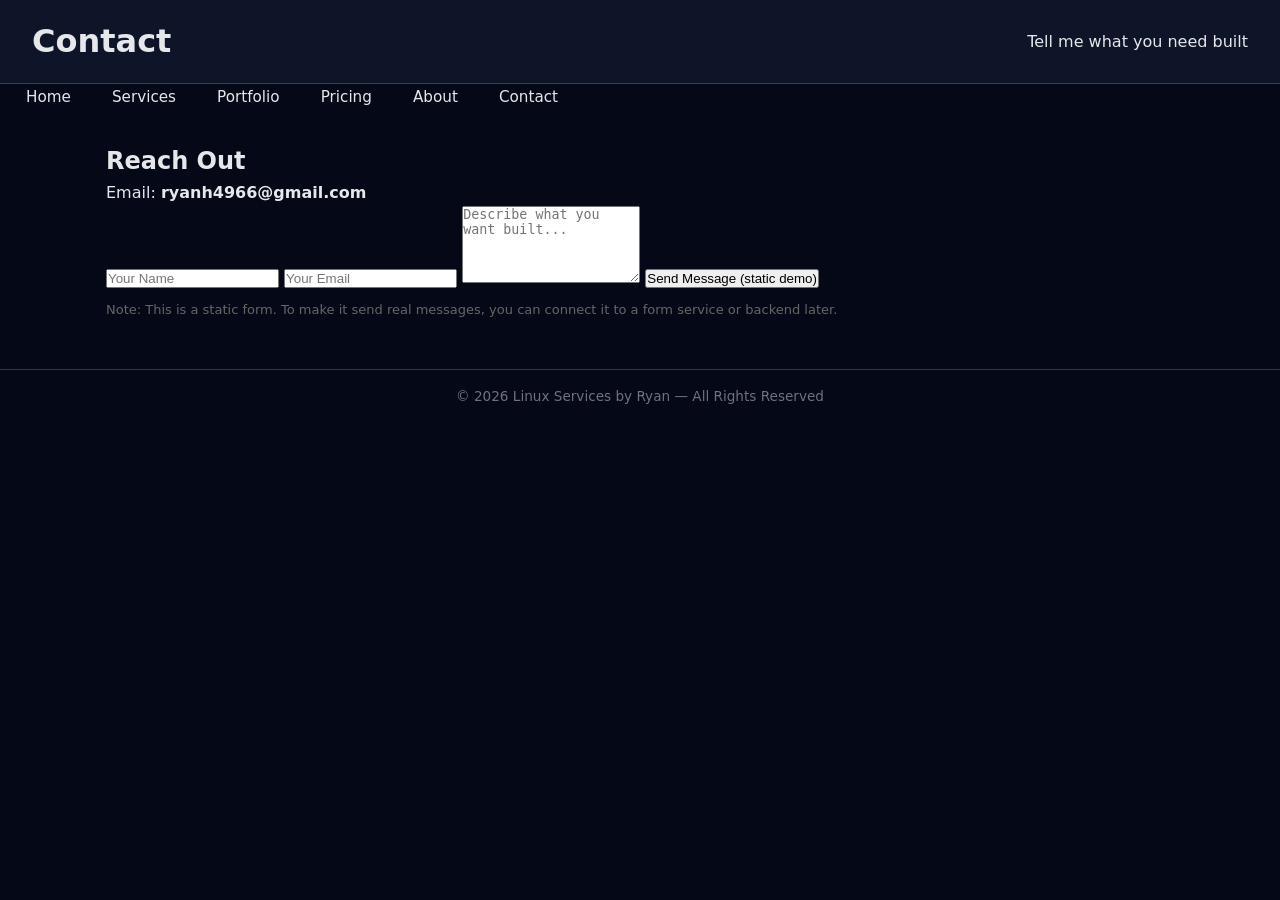
==== contact.html @ c3473b33 "Add files via upload" ====
<!DOCTYPE html>
<html>
<head>
    <meta charset="UTF-8">
    <title>Contact – Linux Services by Ryan</title>
    <link rel="stylesheet" href="style.css">
</head>
<body>

<header>
    <h1>Contact</h1>
    <p>Tell me what you need built</p>
</header>

<nav>
    <a href="index.html">Home</a>
    <a href="services.html">Services</a>
    <a href="portfolio.html">Portfolio</a>
    <a href="pricing.html">Pricing</a>
    <a href="about.html">About</a>
    <a href="contact.html">Contact</a>
</nav>

<main>
    <h2>Reach Out</h2>
    <p>Email: <strong>ryanh4966@gmail.com</strong></p>

    <form>
        <input type="text" placeholder="Your Name">
        <input type="email" placeholder="Your Email">
        <textarea rows="5" placeholder="Describe what you want built..."></textarea>
        <button type="submit">Send Message (static demo)</button>
    </form>

    <p style="margin-top:10px;font-size:13px;color:#666;">
        Note: This is a static form. To make it send real messages, you can connect it to a form service or backend later.
    </p>
</main>

<footer>
    © 2026 Linux Services by Ryan — All Rights Reserved
</footer>

</body>
</html>
---- style.css ----
* {
    box-sizing: border-box;
    margin: 0;
    padding: 0;
}

body {
    font-family: system-ui, -apple-system, BlinkMacSystemFont, "Segoe UI", sans-serif;
    background: #050816;
    color: #e5e7eb;
    line-height: 1.6;
}

a {
    color: inherit;
    text-decoration: none;
}

header {
    display: flex;
    justify-content: space-between;
    align-items: center;
    padding: 16px 32px;
    background: rgba(15, 23, 42, 0.95);
    border-bottom: 1px solid rgba(148, 163, 184, 0.3);
    position: sticky;
    top: 0;
    z-index: 10;
}

.logo {
    font-weight: 700;
    letter-spacing: 0.04em;
    font-size: 1rem;
    text-transform: uppercase;
    color: #a5b4fc;
}

nav a {
    margin-left: 16px;
    font-size: 0.95rem;
    padding: 6px 10px;
    border-radius: 999px;
    transition: background 0.2s, color 0.2s;
}

nav a:hover {
    background: rgba(129, 140, 248, 0.15);
}

nav a.active {
    background: #4f46e5;
    color: #e5e7eb;
}

main {
    max-width: 1100px;
    margin: 32px auto 48px;
    padding: 0 16px;
}

.hero {
    padding: 48px 0 40px;
}

.hero h1 {
    font-size: 2.4rem;
    margin-bottom: 12px;
    color: #e5e7eb;
}

.hero p {
    max-width: 560px;
    color: #9ca3af;
    margin-bottom: 24px;
}

.btn {
    display: inline-block;
    padding: 10px 18px;
    border-radius: 999px;
    font-size: 0.95rem;
    border: 1px solid transparent;
    cursor: pointer;
    transition: background 0.2s, color 0.2s, border-color 0.2s;
}

.btn.primary {
    background: #4f46e5;
    color: #e5e7eb;
    border-color: #4f46e5;
    margin-right: 8px;
}

.btn.primary:hover {
    background: #6366f1;
    border-color: #6366f1;
}

.btn.ghost {
    background: transparent;
    color: #e5e7eb;
    border-color: rgba(148, 163, 184, 0.6);
}

.btn.ghost:hover {
    background: rgba(148, 163, 184, 0.15);
}

.grid {
    display: grid;
    gap: 20px;
    margin-top: 32px;
}

.grid.two {
    grid-template-columns: repeat(auto-fit, minmax(260px, 1fr));
}

.grid.three {
    grid-template-columns: repeat(auto-fit, minmax(220px, 1fr));
}

.card {
    background: rgba(15, 23, 42, 0.9);
    border-radius: 16px;
    padding: 18px 18px 20px;
    border: 1px solid rgba(148, 163, 184, 0.35);
}

.card h2 {
    font-size: 1.1rem;
    margin-bottom: 8px;
    color: #e5e7eb;
}

.card p {
    font-size: 0.95rem;
    color: #9ca3af;
}

.page-header {
    margin-bottom: 24px;
}

.page-header h1 {
    font-size: 1.8rem;
    margin-bottom: 8px;
}

.page-header p {
    color: #9ca3af;
    max-width: 600px;
}

.single-column {
    max-width: 700px;
}

.single-column p {
    margin-bottom: 12px;
    color: #d1d5db;
}

.single-column ul {
    margin-left: 18px;
    margin-top: 4px;
}

.single-column li {
    margin-bottom: 6px;
    color: #9ca3af;
}

.pricing-grid .card {
    text-align: left;
}

.pricing-grid .card.featured {
    border-color: #4f46e5;
    box-shadow: 0 0 0 1px rgba(79, 70, 229, 0.4);
}

.price {
    font-size: 1.3rem;
    margin: 6px 0 10px;
    color: #a5b4fc;
}

.pricing-grid ul {
    list-style: none;
}

.pricing-grid li::before {
    content: "• ";
    color: #4f46e5;
}

.contact-form {
    display: grid;
    gap: 14px;
    max-width: 520px;
}

.contact-form label {
    display: grid;
    gap: 6px;
    font-size: 0.9rem;
    color: #e5e7eb;
}

.contact-form input,
.contact-form textarea {
    padding: 8px 10px;
    border-radius: 10px;
    border: 1px solid rgba(148, 163, 184, 0.6);
    background: rgba(15, 23, 42, 0.8);
    color: #e5e7eb;
    font: inherit;
}

.contact-form input::placeholder,
.contact-form textarea::placeholder {
    color: #6b7280;
}

.contact-form button {
    margin-top: 6px;
}

.note {
    margin-top: 10px;
    font-size: 0.85rem;
    color: #9ca3af;
}

footer {
    text-align: center;
    padding: 16px;
    border-top: 1px solid rgba(148, 163, 184, 0.3);
    color: #6b7280;
    font-size: 0.85rem;
    margin-top: 32px;
}
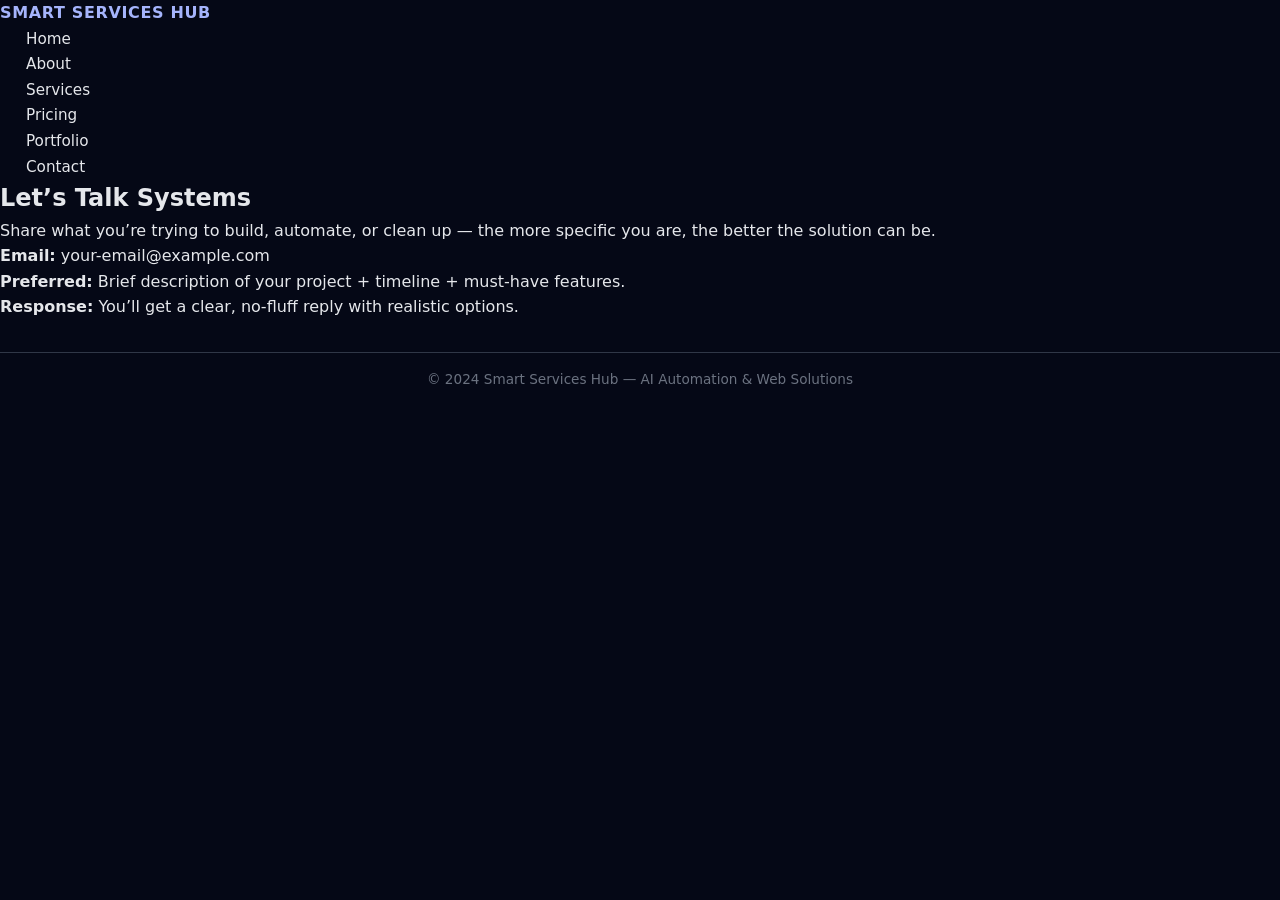
==== commit a1af3dc4: "Revise contact page layout and content" ====
--- a/contact.html
+++ b/contact.html
@@ -1,44 +1,44 @@
 <!DOCTYPE html>
-<html>
+<html lang="en">
 <head>
     <meta charset="UTF-8">
-    <title>Contact – Linux Services by Ryan</title>
+    <meta name="viewport" content="width=device-width, initial-scale=1.0">
+    <title>Contact | Smart Services Hub</title>
     <link rel="stylesheet" href="style.css">
 </head>
 <body>
 
-<header>
-    <h1>Contact</h1>
-    <p>Tell me what you need built</p>
-</header>
-
-<nav>
-    <a href="index.html">Home</a>
-    <a href="services.html">Services</a>
-    <a href="portfolio.html">Portfolio</a>
-    <a href="pricing.html">Pricing</a>
-    <a href="about.html">About</a>
-    <a href="contact.html">Contact</a>
+<nav class="top-nav">
+    <div class="logo">Smart Services Hub</div>
+    <ul>
+        <li><a href="index.html">Home</a></li>
+        <li><a href="about.html">About</a></li>
+        <li><a href="services.html">Services</a></li>
+        <li><a href="pricing.html">Pricing</a></li>
+        <li><a href="portfolio.html">Portfolio</a></li>
+        <li><a href="contact.html">Contact</a></li>
+    </ul>
 </nav>
 
-<main>
-    <h2>Reach Out</h2>
-    <p>Email: <strong>ryanh4966@gmail.com</strong></p>
+<div class="page">
+    <section class="section">
+        <h2>Let’s Talk Systems</h2>
+        <p>Share what you’re trying to build, automate, or clean up — the more specific you are, the better the solution can be.</p>
+    </section>
 
-    <form>
-        <input type="text" placeholder="Your Name">
-        <input type="email" placeholder="Your Email">
-        <textarea rows="5" placeholder="Describe what you want built..."></textarea>
-        <button type="submit">Send Message (static demo)</button>
-    </form>
+    <section class="section">
+        <div class="contact-box">
+            <div class="contact-info">
+                <p><strong>Email:</strong> your-email@example.com</p>
+                <p><strong>Preferred:</strong> Brief description of your project + timeline + must‑have features.</p>
+                <p><strong>Response:</strong> You’ll get a clear, no‑fluff reply with realistic options.</p>
+            </div>
+        </div>
+    </section>
+</div>
 
-    <p style="margin-top:10px;font-size:13px;color:#666;">
-        Note: This is a static form. To make it send real messages, you can connect it to a form service or backend later.
-    </p>
-</main>
-
-<footer>
-    © 2026 Linux Services by Ryan — All Rights Reserved
+<footer class="footer">
+    <p>© 2024 Smart Services Hub — AI Automation & Web Solutions</p>
 </footer>
 
 </body>
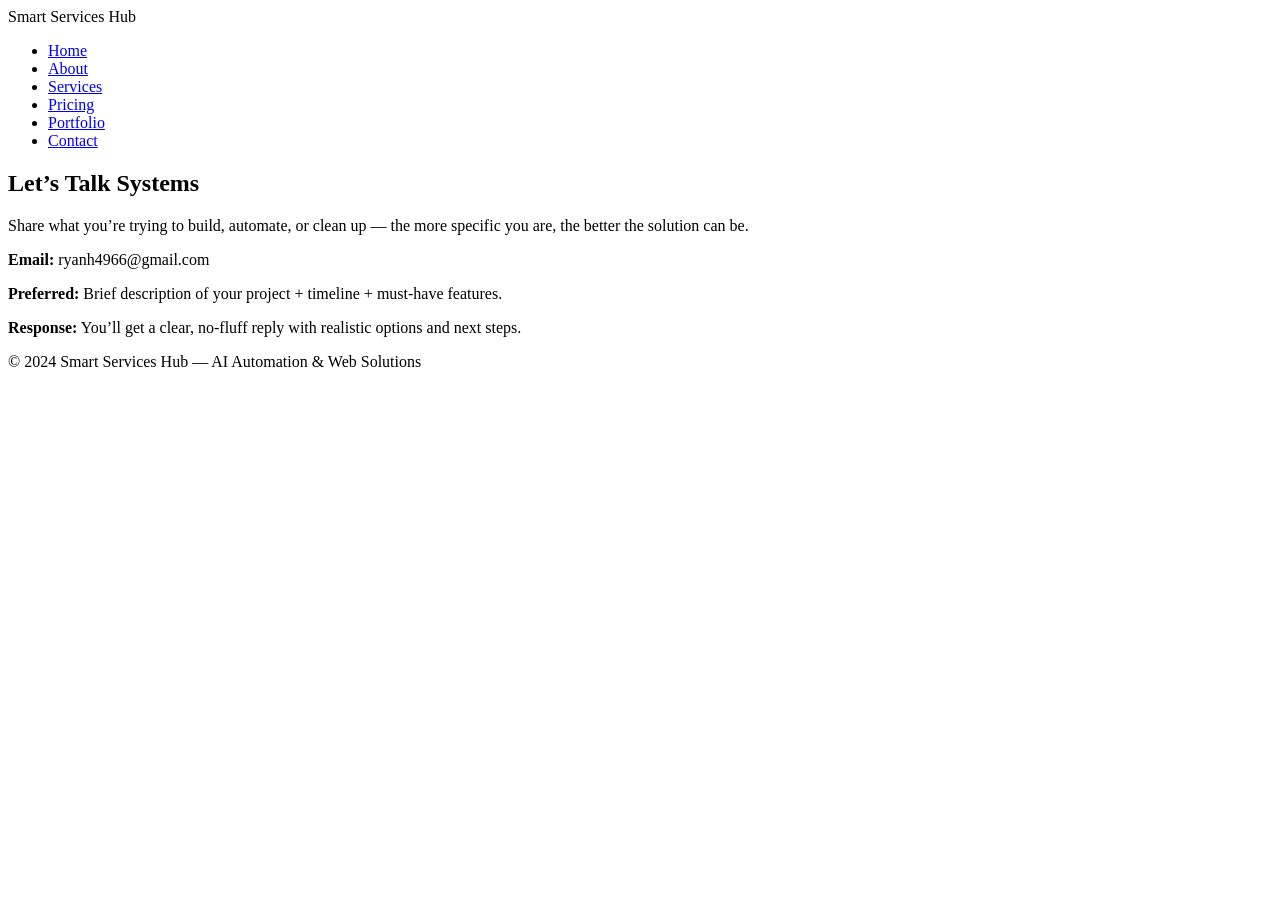
==== commit 3fd720e8: "Revise contact details and improve response clarity Updated contact information and enhanced respons" ====
--- a/contact.html
+++ b/contact.html
@@ -4,6 +4,19 @@
     <meta charset="UTF-8">
     <meta name="viewport" content="width=device-width, initial-scale=1.0">
     <title>Contact | Smart Services Hub</title>
+
+    <!-- SEO -->
+    <meta name="description" content="Contact Smart Services Hub for automation systems, AI tools, and modern web solutions. Get a clear, no-fluff response.">
+
+    <!-- Open Graph -->
+    <meta property="og:title" content="Contact | Smart Services Hub">
+    <meta property="og:description" content="Reach out to Smart Services Hub for automation, AI tools, and modern web builds.">
+    <meta property="og:type" content="website">
+    <meta property="og:url" content="https://ryanh4966-droid.github.io/apexsmartmoneyapp/contact.html">
+
+    <!-- Favicon -->
+    <link rel="icon" href="data:image/svg+xml,<svg xmlns='http://www.w3.org/2000/svg' viewBox='0 0 100 100'><text y='.9em' font-size='90'>⚙️</text></svg>'>
+
     <link rel="stylesheet" href="style.css">
 </head>
 <body>
@@ -21,6 +34,7 @@
 </nav>
 
 <div class="page">
+
     <section class="section">
         <h2>Let’s Talk Systems</h2>
         <p>Share what you’re trying to build, automate, or clean up — the more specific you are, the better the solution can be.</p>
@@ -29,12 +43,13 @@
     <section class="section">
         <div class="contact-box">
             <div class="contact-info">
-                <p><strong>Email:</strong> your-email@example.com</p>
+                <p><strong>Email:</strong> ryanh4966@gmail.com</p>
                 <p><strong>Preferred:</strong> Brief description of your project + timeline + must‑have features.</p>
-                <p><strong>Response:</strong> You’ll get a clear, no‑fluff reply with realistic options.</p>
+                <p><strong>Response:</strong> You’ll get a clear, no‑fluff reply with realistic options and next steps.</p>
             </div>
         </div>
     </section>
+
 </div>
 
 <footer class="footer">
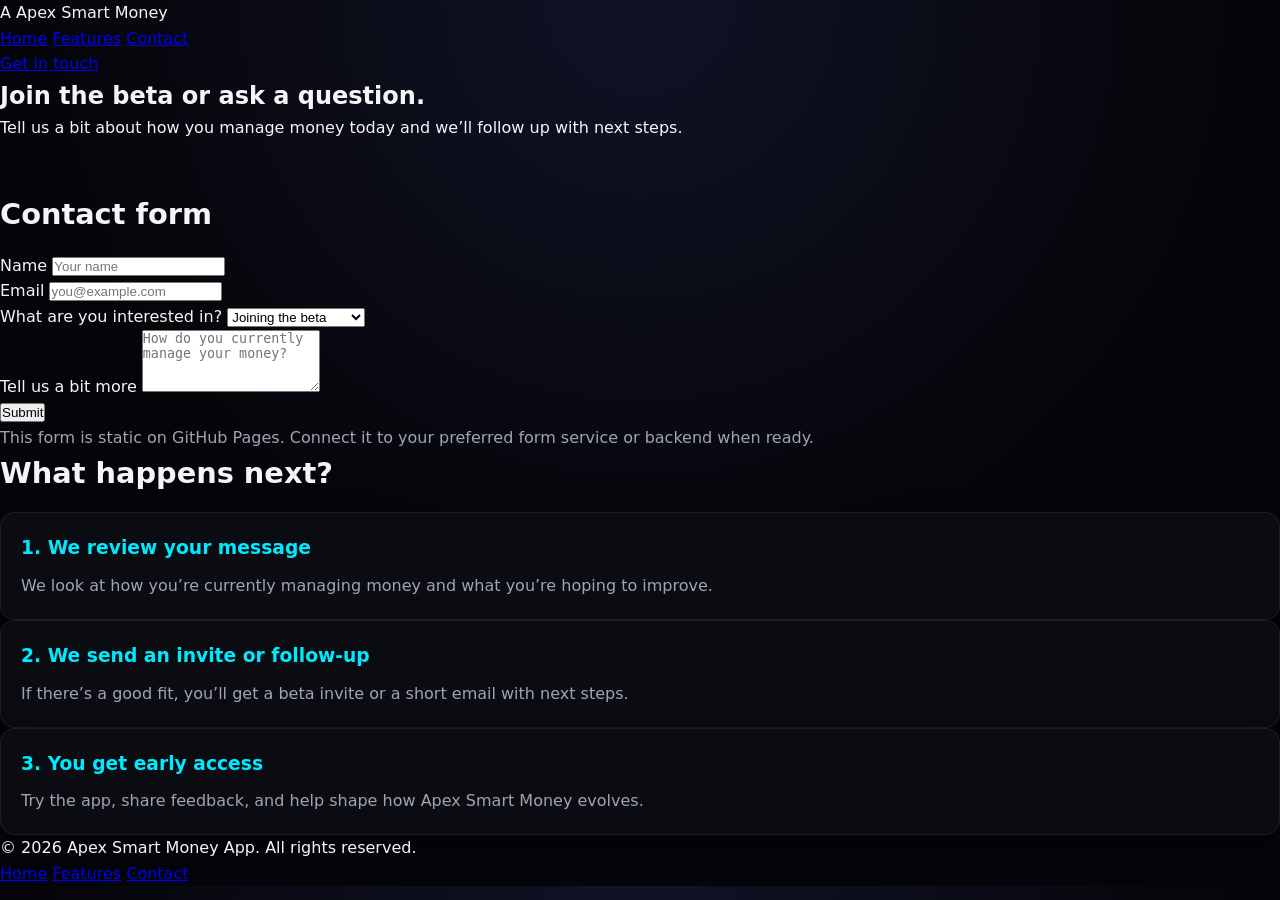
==== commit 837cea6b: "Revise contact.html for Apex Smart Money branding Updated the contact page to reflect new branding a" ====
--- a/contact.html
+++ b/contact.html
@@ -1,60 +1,106 @@
 <!DOCTYPE html>
 <html lang="en">
 <head>
-    <meta charset="UTF-8">
-    <meta name="viewport" content="width=device-width, initial-scale=1.0">
-    <title>Contact | Smart Services Hub</title>
-
-    <!-- SEO -->
-    <meta name="description" content="Contact Smart Services Hub for automation systems, AI tools, and modern web solutions. Get a clear, no-fluff response.">
-
-    <!-- Open Graph -->
-    <meta property="og:title" content="Contact | Smart Services Hub">
-    <meta property="og:description" content="Reach out to Smart Services Hub for automation, AI tools, and modern web builds.">
-    <meta property="og:type" content="website">
-    <meta property="og:url" content="https://ryanh4966-droid.github.io/apexsmartmoneyapp/contact.html">
-
-    <!-- Favicon -->
-    <link rel="icon" href="data:image/svg+xml,<svg xmlns='http://www.w3.org/2000/svg' viewBox='0 0 100 100'><text y='.9em' font-size='90'>⚙️</text></svg>'>
-
-    <link rel="stylesheet" href="style.css">
+  <meta charset="UTF-8" />
+  <meta name="viewport" content="width=device-width, initial-scale=1.0" />
+  <title>Contact – Apex Smart Money App</title>
+  <link rel="stylesheet" href="style.css" />
+  <meta name="description" content="Join the Apex Smart Money beta or ask a question about the app.">
 </head>
 <body>
+  <header class="site-header">
+    <div class="container header-inner">
+      <div class="logo">
+        <span class="logo-mark">A</span>
+        <span class="logo-text">Apex Smart Money</span>
+      </div>
+      <nav class="nav">
+        <a href="index.html" class="nav-link">Home</a>
+        <a href="services.html" class="nav-link">Features</a>
+        <a href="contact.html" class="nav-link active">Contact</a>
+      </nav>
+      <a href="#contact-form" class="btn btn-outline small">Get in touch</a>
+    </div>
+  </header>
 
-<nav class="top-nav">
-    <div class="logo">Smart Services Hub</div>
-    <ul>
-        <li><a href="index.html">Home</a></li>
-        <li><a href="about.html">About</a></li>
-        <li><a href="services.html">Services</a></li>
-        <li><a href="pricing.html">Pricing</a></li>
-        <li><a href="portfolio.html">Portfolio</a></li>
-        <li><a href="contact.html">Contact</a></li>
-    </ul>
-</nav>
-
-<div class="page">
-
-    <section class="section">
-        <h2>Let’s Talk Systems</h2>
-        <p>Share what you’re trying to build, automate, or clean up — the more specific you are, the better the solution can be.</p>
+  <main>
+    <section class="page-hero">
+      <div class="container">
+        <h1>Join the beta or ask a question.</h1>
+        <p>
+          Tell us a bit about how you manage money today and we’ll follow up with next steps.
+        </p>
+      </div>
     </section>
 
     <section class="section">
-        <div class="contact-box">
-            <div class="contact-info">
-                <p><strong>Email:</strong> ryanh4966@gmail.com</p>
-                <p><strong>Preferred:</strong> Brief description of your project + timeline + must‑have features.</p>
-                <p><strong>Response:</strong> You’ll get a clear, no‑fluff reply with realistic options and next steps.</p>
+      <div class="container grid-2">
+        <div>
+          <h2 class="section-title">Contact form</h2>
+          <form id="contact-form" class="form">
+            <div class="form-group">
+              <label for="name">Name</label>
+              <input id="name" type="text" placeholder="Your name" required />
             </div>
+            <div class="form-group">
+              <label for="email">Email</label>
+              <input id="email" type="email" placeholder="you@example.com" required />
+            </div>
+            <div class="form-group">
+              <label for="type">What are you interested in?</label>
+              <select id="type">
+                <option value="beta">Joining the beta</option>
+                <option value="demo">Requesting a demo</option>
+                <option value="question">Asking a question</option>
+              </select>
+            </div>
+            <div class="form-group">
+              <label for="message">Tell us a bit more</label>
+              <textarea id="message" rows="4" placeholder="How do you currently manage your money?"></textarea>
+            </div>
+            <button type="submit" class="btn btn-primary full-width">Submit</button>
+            <p className="form-note">
+              This form is static on GitHub Pages. Connect it to your preferred form service or backend when ready.
+            </p>
+          </form>
         </div>
+        <div>
+          <h2 class="section-title">What happens next?</h2>
+          <div class="card">
+            <h3>1. We review your message</h3>
+            <p>
+              We look at how you’re currently managing money and what you’re hoping to improve.
+            </p>
+          </div>
+          <div class="card">
+            <h3>2. We send an invite or follow-up</h3>
+            <p>
+              If there’s a good fit, you’ll get a beta invite or a short email with next steps.
+            </p>
+          </div>
+          <div class="card">
+            <h3>3. You get early access</h3>
+            <p>
+              Try the app, share feedback, and help shape how Apex Smart Money evolves.
+            </p>
+          </div>
+        </div>
+      </div>
     </section>
+  </main>
 
-</div>
-
-<footer class="footer">
-    <p>© 2024 Smart Services Hub — AI Automation & Web Solutions</p>
-</footer>
-
+  <footer class="site-footer">
+    <div class="container footer-inner">
+      <p>&copy; <span id="year"></span> Apex Smart Money App. All rights reserved.</p>
+      <div class="footer-links">
+        <a href="index.html">Home</a>
+        <a href="services.html">Features</a>
+        <a href="contact.html">Contact</a>
+      </div>
+    </div>
+    <script>
+      document.getElementById('year').textContent = new Date().getFullYear();
+    </script>
+  </footer>
 </body>
 </html>
--- a/style.css
+++ b/style.css
@@ -1,244 +1,252 @@
+/* Global Reset */
 * {
-    box-sizing: border-box;
     margin: 0;
     padding: 0;
-}
-
+    box-sizing: border-box;
+}
+
+:root {
+    --bg-main: #050509;
+    --bg-elevated: #0b0c12;
+    --bg-soft: #111321;
+    --accent-primary: #00eaff;
+    --accent-secondary: #9b5cff;
+    --text-main: #f5f5f7;
+    --text-muted: #a0a3b5;
+    --border-subtle: #1b1d2a;
+}
+
+/* Body */
 body {
+    background: radial-gradient(circle at top, #101326 0, #050509 55%);
+    color: var(--text-main);
     font-family: system-ui, -apple-system, BlinkMacSystemFont, "Segoe UI", sans-serif;
-    background: #050816;
-    color: #e5e7eb;
     line-height: 1.6;
 }
 
-a {
-    color: inherit;
-    text-decoration: none;
-}
-
-header {
+/* Navigation */
+.top-nav {
     display: flex;
     justify-content: space-between;
     align-items: center;
-    padding: 16px 32px;
-    background: rgba(15, 23, 42, 0.95);
-    border-bottom: 1px solid rgba(148, 163, 184, 0.3);
+    padding: 18px 24px;
+    background: rgba(5, 5, 9, 0.96);
+    border-bottom: 1px solid var(--border-subtle);
+    backdrop-filter: blur(10px);
     position: sticky;
     top: 0;
-    z-index: 10;
-}
-
-.logo {
-    font-weight: 700;
+    z-index: 20;
+}
+
+.top-nav .logo {
+    font-size: 1.3rem;
+    font-weight: 700;
+    color: var(--accent-primary);
     letter-spacing: 0.04em;
-    font-size: 1rem;
-    text-transform: uppercase;
-    color: #a5b4fc;
-}
-
-nav a {
-    margin-left: 16px;
+}
+
+.top-nav ul {
+    list-style: none;
+    display: flex;
+    gap: 18px;
+}
+
+.top-nav a {
+    color: var(--text-main);
+    text-decoration: none;
+    font-weight: 500;
     font-size: 0.95rem;
-    padding: 6px 10px;
+    padding: 6px 0;
+}
+
+.top-nav a:hover {
+    color: var(--accent-primary);
+}
+
+/* Hire Me Button */
+.hire-btn {
+    background: linear-gradient(135deg, var(--accent-primary), var(--accent-secondary));
+    padding: 8px 16px;
     border-radius: 999px;
-    transition: background 0.2s, color 0.2s;
-}
-
-nav a:hover {
-    background: rgba(129, 140, 248, 0.15);
-}
-
-nav a.active {
-    background: #4f46e5;
-    color: #e5e7eb;
-}
-
-main {
+    color: #050509 !important;
+    font-weight: 700;
+    box-shadow: 0 0 18px rgba(0, 234, 255, 0.35);
+}
+
+.hire-btn:hover {
+    filter: brightness(1.05);
+}
+
+/* Page Layout */
+.page {
     max-width: 1100px;
-    margin: 32px auto 48px;
-    padding: 0 16px;
-}
-
+    margin: 0 auto;
+    padding: 40px 20px 60px;
+}
+
+/* Hero Section */
 .hero {
-    padding: 48px 0 40px;
+    text-align: center;
+    padding: 70px 20px 40px;
 }
 
 .hero h1 {
-    font-size: 2.4rem;
-    margin-bottom: 12px;
-    color: #e5e7eb;
+    font-size: 2.5rem;
+    margin-bottom: 18px;
 }
 
 .hero p {
-    max-width: 560px;
-    color: #9ca3af;
-    margin-bottom: 24px;
-}
-
-.btn {
+    max-width: 650px;
+    margin: 0 auto;
+    color: var(--text-muted);
+}
+
+/* CTA Button */
+.cta-btn {
     display: inline-block;
-    padding: 10px 18px;
+    margin-top: 24px;
+    background: linear-gradient(135deg, var(--accent-primary), var(--accent-secondary));
+    color: #050509;
+    padding: 12px 22px;
     border-radius: 999px;
-    font-size: 0.95rem;
-    border: 1px solid transparent;
-    cursor: pointer;
-    transition: background 0.2s, color 0.2s, border-color 0.2s;
-}
-
-.btn.primary {
-    background: #4f46e5;
-    color: #e5e7eb;
-    border-color: #4f46e5;
-    margin-right: 8px;
-}
-
-.btn.primary:hover {
-    background: #6366f1;
-    border-color: #6366f1;
-}
-
-.btn.ghost {
-    background: transparent;
-    color: #e5e7eb;
-    border-color: rgba(148, 163, 184, 0.6);
-}
-
-.btn.ghost:hover {
-    background: rgba(148, 163, 184, 0.15);
-}
-
+    font-weight: 700;
+    text-decoration: none;
+    box-shadow: 0 0 18px rgba(0, 234, 255, 0.35);
+}
+
+.cta-btn:hover {
+    filter: brightness(1.05);
+}
+
+/* Sections */
+.section {
+    margin-top: 50px;
+}
+
+.section h2 {
+    margin-bottom: 16px;
+    font-size: 1.8rem;
+}
+
+.section p {
+    color: var(--text-muted);
+}
+
+/* Grid Layouts */
 .grid {
     display: grid;
     gap: 20px;
-    margin-top: 32px;
-}
-
-.grid.two {
-    grid-template-columns: repeat(auto-fit, minmax(260px, 1fr));
-}
-
-.grid.three {
-    grid-template-columns: repeat(auto-fit, minmax(220px, 1fr));
-}
-
+}
+
+.grid-2 {
+    grid-template-columns: repeat(auto-fit, minmax(300px, 1fr));
+}
+
+.grid-3 {
+    grid-template-columns: repeat(auto-fit, minmax(250px, 1fr));
+}
+
+/* Cards */
 .card {
-    background: rgba(15, 23, 42, 0.9);
+    background: var(--bg-elevated);
+    padding: 20px;
+    border-radius: 14px;
+    border: 1px solid var(--border-subtle);
+    box-shadow: 0 10px 30px rgba(0, 0, 0, 0.45);
+}
+
+.card h3 {
+    margin-bottom: 10px;
+    color: var(--accent-primary);
+}
+
+.card p {
+    color: var(--text-muted);
+}
+
+/* Portfolio tags */
+.portfolio-item span {
+    display: inline-block;
+    font-size: 0.8rem;
+    color: var(--accent-secondary);
+    margin-bottom: 6px;
+}
+
+/* CTA Section */
+.cta-section {
+    text-align: center;
+    padding: 40px 20px;
+    background: var(--bg-soft);
     border-radius: 16px;
-    padding: 18px 18px 20px;
-    border: 1px solid rgba(148, 163, 184, 0.35);
-}
-
-.card h2 {
-    font-size: 1.1rem;
-    margin-bottom: 8px;
-    color: #e5e7eb;
-}
-
-.card p {
-    font-size: 0.95rem;
-    color: #9ca3af;
-}
-
-.page-header {
-    margin-bottom: 24px;
-}
-
-.page-header h1 {
-    font-size: 1.8rem;
-    margin-bottom: 8px;
-}
-
-.page-header p {
-    color: #9ca3af;
-    max-width: 600px;
-}
-
-.single-column {
-    max-width: 700px;
-}
-
-.single-column p {
-    margin-bottom: 12px;
-    color: #d1d5db;
-}
-
-.single-column ul {
-    margin-left: 18px;
-    margin-top: 4px;
-}
-
-.single-column li {
-    margin-bottom: 6px;
-    color: #9ca3af;
-}
-
-.pricing-grid .card {
-    text-align: left;
-}
-
-.pricing-grid .card.featured {
-    border-color: #4f46e5;
-    box-shadow: 0 0 0 1px rgba(79, 70, 229, 0.4);
-}
-
-.price {
-    font-size: 1.3rem;
-    margin: 6px 0 10px;
-    color: #a5b4fc;
-}
-
-.pricing-grid ul {
-    list-style: none;
-}
-
-.pricing-grid li::before {
-    content: "• ";
-    color: #4f46e5;
-}
-
+    margin-top: 50px;
+    border: 1px solid var(--border-subtle);
+}
+
+/* Contact Box */
+.contact-box {
+    background: var(--bg-elevated);
+    padding: 22px;
+    border-radius: 14px;
+    border: 1px solid var(--border-subtle);
+}
+
+.contact-info p {
+    margin-bottom: 10px;
+    color: var(--text-muted);
+}
+
+/* Contact Form */
 .contact-form {
-    display: grid;
+    display: flex;
+    flex-direction: column;
     gap: 14px;
-    max-width: 520px;
+    background: var(--bg-soft);
+    padding: 20px;
+    border-radius: 14px;
+    border: 1px solid var(--border-subtle);
+    margin-top: 20px;
 }
 
 .contact-form label {
-    display: grid;
-    gap: 6px;
     font-size: 0.9rem;
-    color: #e5e7eb;
+    color: var(--text-muted);
 }
 
 .contact-form input,
 .contact-form textarea {
-    padding: 8px 10px;
-    border-radius: 10px;
-    border: 1px solid rgba(148, 163, 184, 0.6);
-    background: rgba(15, 23, 42, 0.8);
-    color: #e5e7eb;
+    background: var(--bg-elevated);
+    border: 1px solid #2a2d3f;
+    padding: 10px;
+    border-radius: 8px;
+    color: var(--text-main);
     font: inherit;
 }
 
-.contact-form input::placeholder,
-.contact-form textarea::placeholder {
-    color: #6b7280;
+.contact-form input:focus,
+.contact-form textarea:focus {
+    outline: none;
+    border-color: var(--accent-primary);
+    box-shadow: 0 0 0 1px rgba(0, 234, 255, 0.4);
 }
 
 .contact-form button {
+    background: linear-gradient(135deg, var(--accent-primary), var(--accent-secondary));
+    color: #050509;
+    padding: 12px;
+    border-radius: 999px;
+    font-weight: 700;
+    cursor: pointer;
+    border: none;
     margin-top: 6px;
 }
 
-.note {
-    margin-top: 10px;
-    font-size: 0.85rem;
-    color: #9ca3af;
-}
-
-footer {
+.contact-form button:hover {
+    filter: brightness(1.05);
+}
+
+/* Footer */
+.footer {
     text-align: center;
-    padding: 16px;
-    border-top: 1px solid rgba(148, 163, 184, 0.3);
-    color: #6b7280;
-    font-size: 0.85rem;
-    margin-top: 32px;
-}
+    padding: 30px;
+    margin-top: 40px;
+    background: rgba(5, 5, 9,
